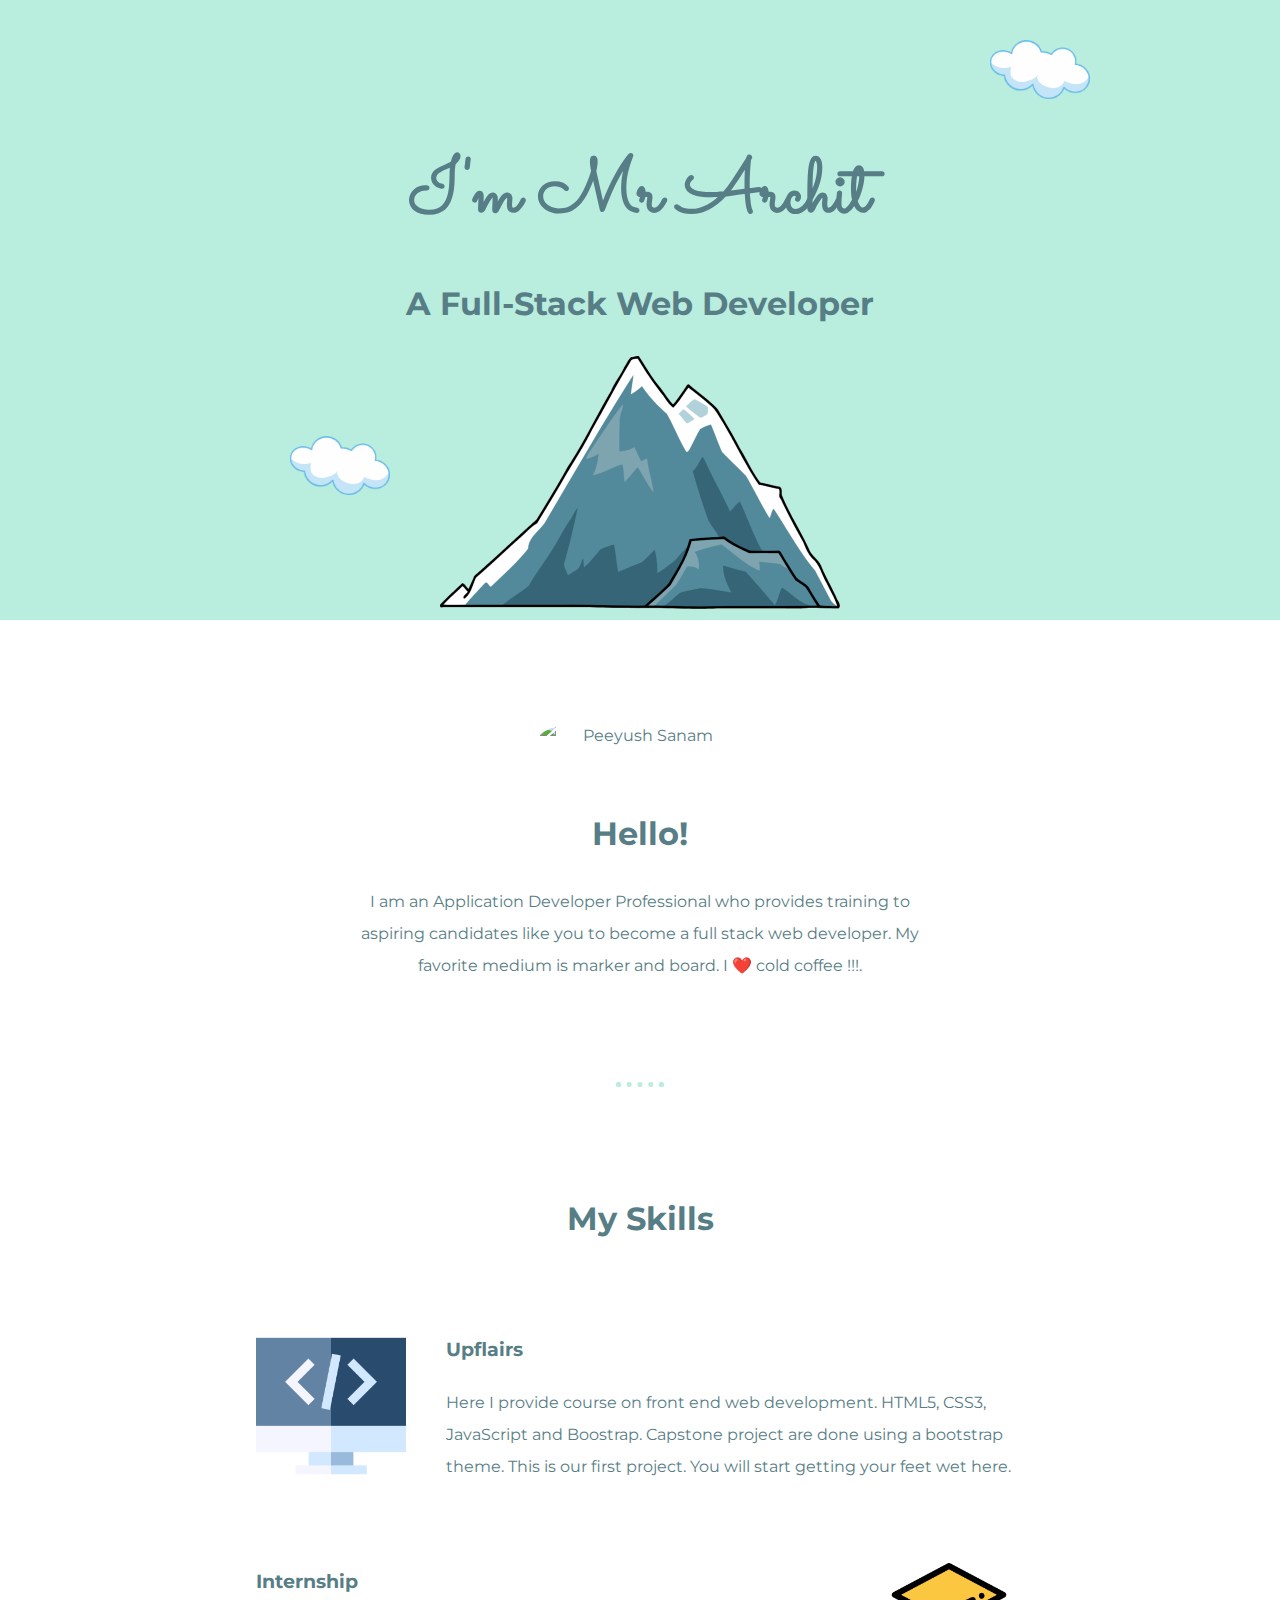
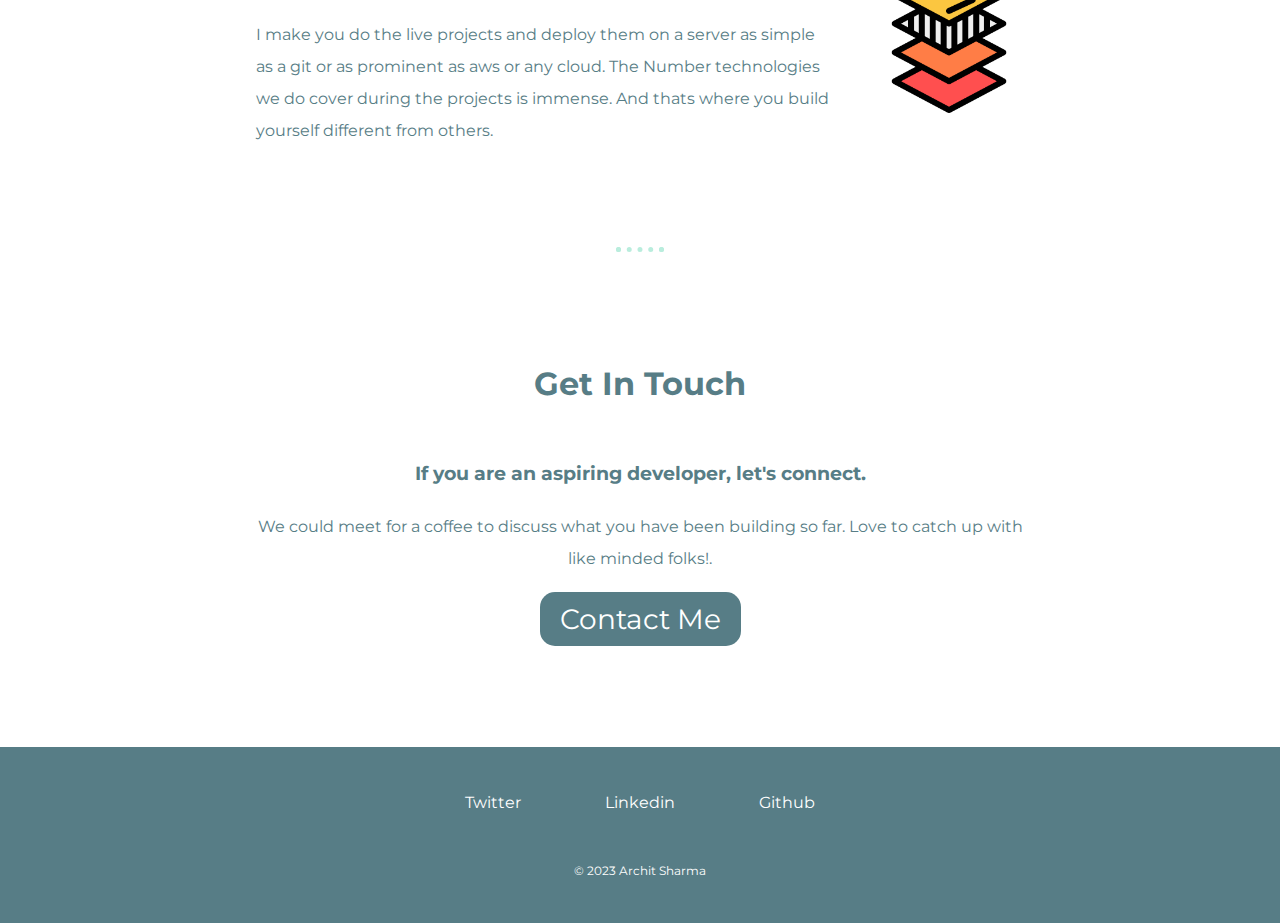
==== index.html @ 3e39caf6 "tr1" ====
<!DOCTYPE html>
<html lang="en">
<head>
    <meta charset="UTF-8">
    <title>Peeyush Sanam</title>
    <link rel="preconnect" href="https://fonts.googleapis.com">
    <link rel="preconnect" href="https://fonts.gstatic.com" crossorigin>
    <link href="https://fonts.googleapis.com/css2?family=Dancing+Script&family=Lato&family=Montserrat&family=Sacramento&display=swap" rel="stylesheet">

    <link rel="stylesheet" href="css/style.css">
</head>
<body>
    <div class="top-section">

        <img src="images/cloud.png" class="top-cloud" alt="cloud">

        <h1 class="heading">I'm Mr Archit</h1>
        <h2>A Full-Stack Web Developer</h3>
        
        <img src="images/cloud.png" class="bottom-cloud" alt="cloud">
        <img src="images/mountain.png" class="mountain" alt="mountain">
    </div>

    <div class="middle-section">
        <img class = "profile-pic" src="C:\Users\asus\Documents\FSD-master (1)\FSD-master\day8_a\images\archit image 1.jpg" alt="Peeyush Sanam">
    
        <h2>Hello!</h2>
        <p class="intro">I am an Application Developer Professional 
            who provides training to aspiring candidates 
            like you to become a full stack web developer. 
            My favorite medium is marker and board. 
            I ❤️ cold coffee !!!.
        </p>

        <hr>

        <h2 class="my-skills">My Skills</h2>

        <div class="skill-row">
            <img class="skill-image left" src="images/code.png" alt="code">
            <h3>Upflairs</h3>
            <p>Here I provide course on front end web development. 
                HTML5, CSS3, JavaScript and Boostrap. 
                Capstone project are done using a bootstrap theme. 
                This is our first project. You 
                will start getting your feet wet here.
            </p>
        </div>
        
        <div class="skill-row">
            <img class="skill-image right" src="images/layout.png" alt="layout">
            <h3>Internship</h3>
            <p>I make you do the live projects and deploy them on 
                a server as simple as a git or as prominent as aws 
                or any cloud. The Number technologies we do cover 
                during the projects is immense. And thats where 
                you build yourself different from others.
            </p>
        </div>
        
        <hr>

        <h2>Get In Touch</h2>
        <h3>If you are an aspiring developer, let's connect.</h3>
        <p>We could meet for a coffee to discuss what you have been building so far.
            Love to catch up with like minded folks!.</p>

        <a class="contact" href="mailto:peeyush@upflairs.in">Contact Me</a>

    </div>

    <div class="bottom-section">
        <div class="social">
            <a class="social-link" href="https://twitter.com/sanampeeyush" target="_blank">Twitter</a>
            <a class="social-link" href="https://linkedin.com/in/sanampeeyush" target="_blank">Linkedin</a>
            <a class="social-link" href="https://github.com/sanampeeyush" target="_blank">Github</a>
        </div>

        <p class="copyright">© 2023 Archit Sharma</p>

    </div>

    
    
</body>
</html>
---- css/style.css ----
/* defining the global variables */
:root{
    --primaryColor: #577D86;
    --primaryAccentColor: #5caec0;
    --backgroundColor: #B9EDDD;
    --myTitleFont:'Dancing Script', cursive;
    --titleFont:'Sacramento', cursive;
    --fontDefaultTextFont: 'Lato', sans-serif;
    --fontDefaultHeading: 'Montserrat', sans-serif; 
}

/* main css */

body{
    margin: 0px;
    color: var(--primaryColor);
    font-family: var(--fontDefaultHeading);
    line-height: 2;
}

h2 {
    font-family: var(--fontDefaultHeading);
    margin: 0;
    font-size: 2.00rem;  /* 1em = 16px */
    padding-bottom: 20px;
}

hr{
    margin-top: 100px;
    margin-bottom: 100px;
    border: dotted var(--backgroundColor) 5px;
    border-bottom: none;
    width: 5%;
}

a{
    text-decoration: none;
    color: white;
}


.top-section{
    background-color: var(--backgroundColor);
    text-align: center;
    padding-top: 120px;
}

.middle-section{
    margin: 50px auto 100px auto;
    text-align: center;
    width: 60%;
}

.bottom-section{
    margin: 0px auto;    
    text-align: center;
    background-color: var(--primaryColor);
}


.heading {
    font-family: var(--titleFont);
    font-size: 4.75rem;    
    margin: 0;
}

.top-cloud{
    position: absolute;
    margin-block-start: -80px;
    margin-left: 350px;
    width: 100px;
}
.bottom-cloud{
    position: absolute;
    margin-block-start: 80px;
    margin-left: -150px;
    width: 100px;
}
.mountain{
    width: 400px;
}
.profile-pic{
    border-radius: 100%;
    width: 200px;
    margin: 100px auto 50px auto; /* TRBL */
    display: block;
}

.intro{
    width: 75%;
    margin: auto;
}

.skill-image{
    width: 150px;
}

.my-skills{
    margin-bottom: 60px;
}

.left{
    float: left;
    margin-right: 40px;
}

.right{
    float: right;
    margin-left: 40px;
}

.skill-row{
    text-align: left;
    margin-bottom: 80px;
}

.contact{
    background-color: var(--primaryColor);
    font-size: 1.75rem;
    padding: 10px 20px;
    border-radius: 15px;
}

.contact:hover{
    background-color: var(--primaryAccentColor);
}

.social{
    padding:40px 0px;
}

.social-link{
    margin: 0px 40px;
}

.social-link:hover{
    color: var(--backgroundColor);
}

.copyright{
    margin: 0;
    padding-bottom: 40px;
    color: white;
    font-size: 0.75rem;
}

/* 
font-family: 'Dancing Script', cursive;
fon/docs/user-guide/hints/hint-detect-css-reflows/composite/t-family: 'Lato', sans-serif;
font-family: 'Montserrat', sans-serif; 
*/
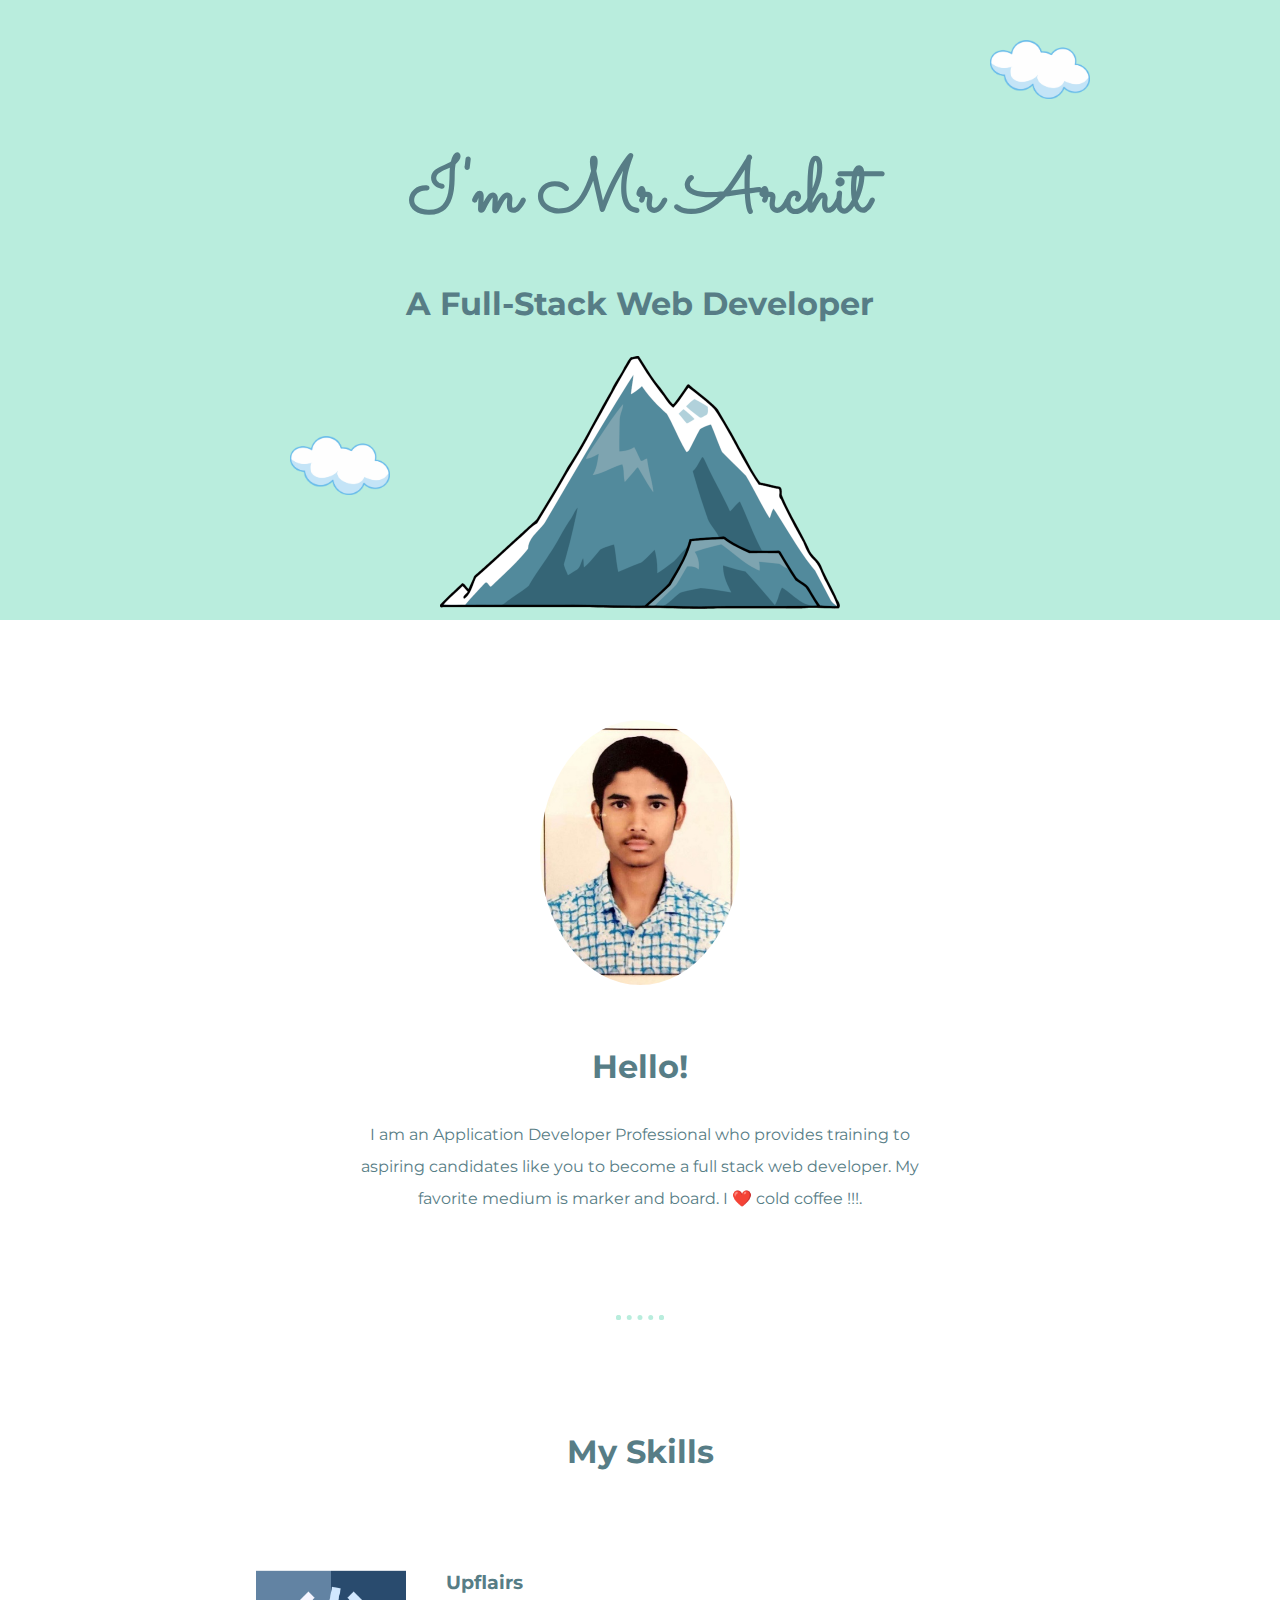
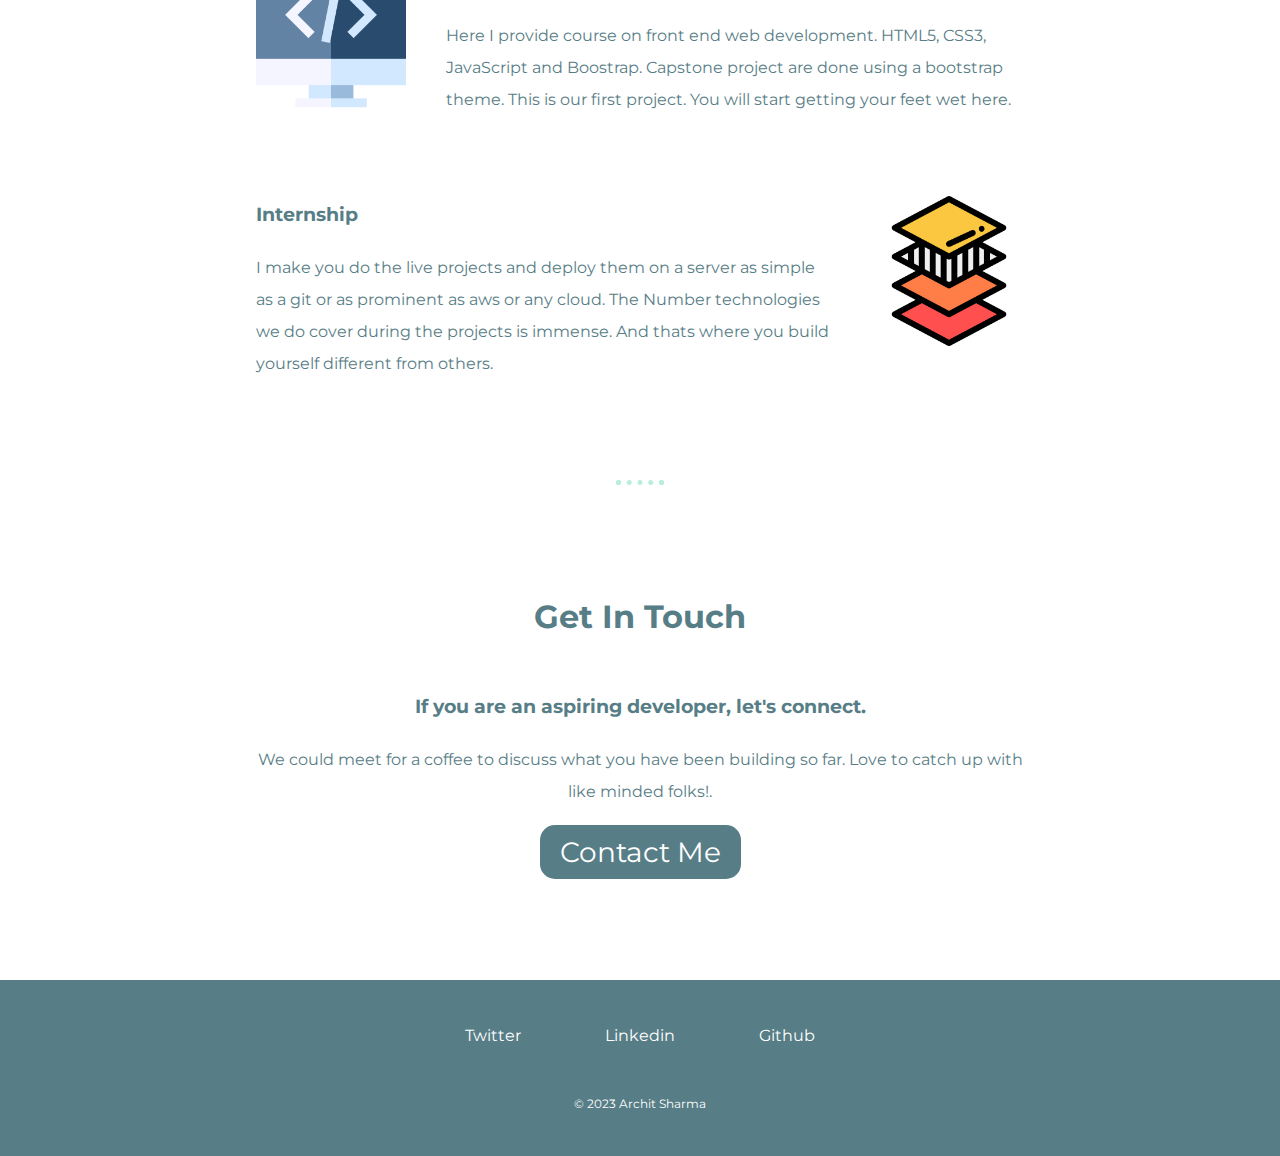
==== commit 30c1bd8b: "day10" ====
--- a/index.html
+++ b/index.html
@@ -2,7 +2,7 @@
 <html lang="en">
 <head>
     <meta charset="UTF-8">
-    <title>Peeyush Sanam</title>
+    <title>Archit Sharma</title>
     <link rel="preconnect" href="https://fonts.googleapis.com">
     <link rel="preconnect" href="https://fonts.gstatic.com" crossorigin>
     <link href="https://fonts.googleapis.com/css2?family=Dancing+Script&family=Lato&family=Montserrat&family=Sacramento&display=swap" rel="stylesheet">
@@ -22,7 +22,7 @@
     </div>
 
     <div class="middle-section">
-        <img class = "profile-pic" src="C:\Users\asus\Documents\FSD-master (1)\FSD-master\day8_a\images\archit image 1.jpg" alt="Peeyush Sanam">
+        <img class = "profile-pic" src="images\archit image 1.jpg" alt="Peeyush Sanam">
     
         <h2>Hello!</h2>
         <p class="intro">I am an Application Developer Professional 
@@ -65,7 +65,7 @@
         <p>We could meet for a coffee to discuss what you have been building so far.
             Love to catch up with like minded folks!.</p>
 
-        <a class="contact" href="mailto:peeyush@upflairs.in">Contact Me</a>
+        <a class="contact" href="mailto:architsharma.cse24@jecrc.ac.in">Contact Me</a>
 
     </div>
 
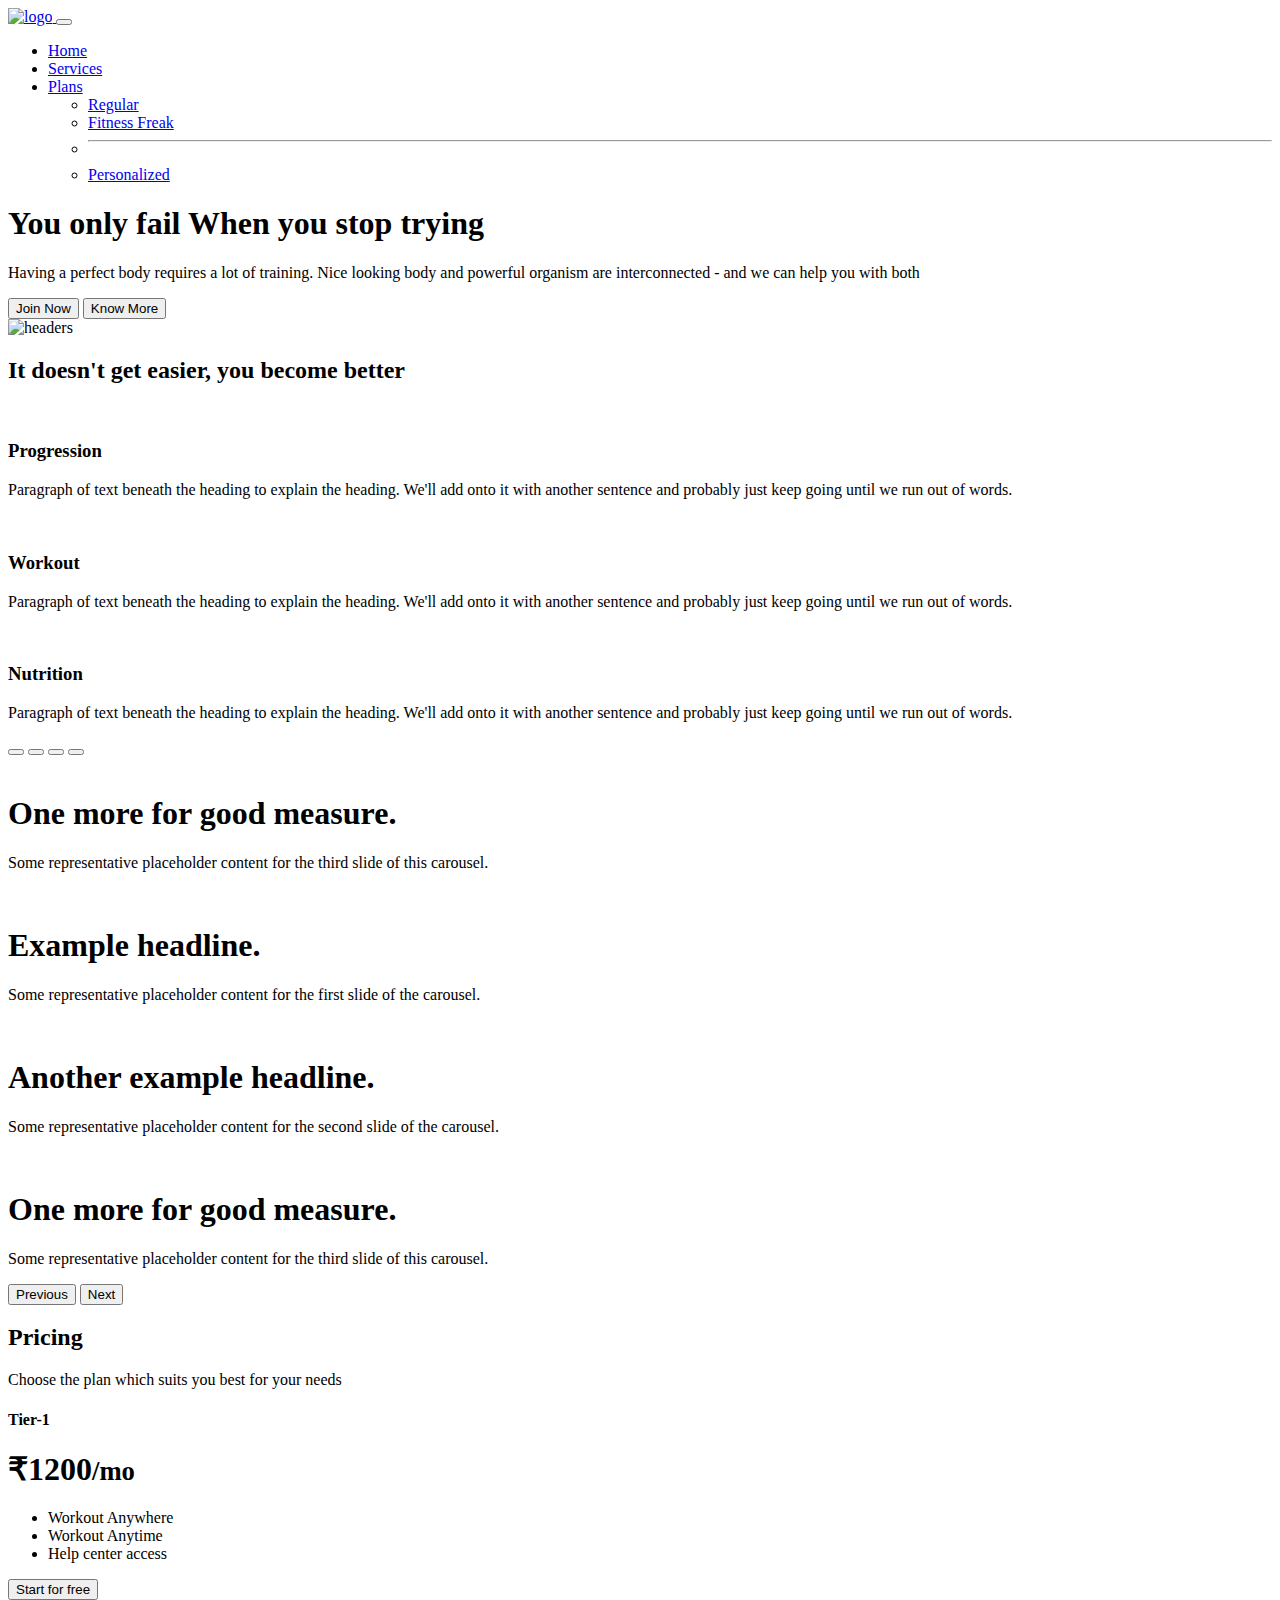
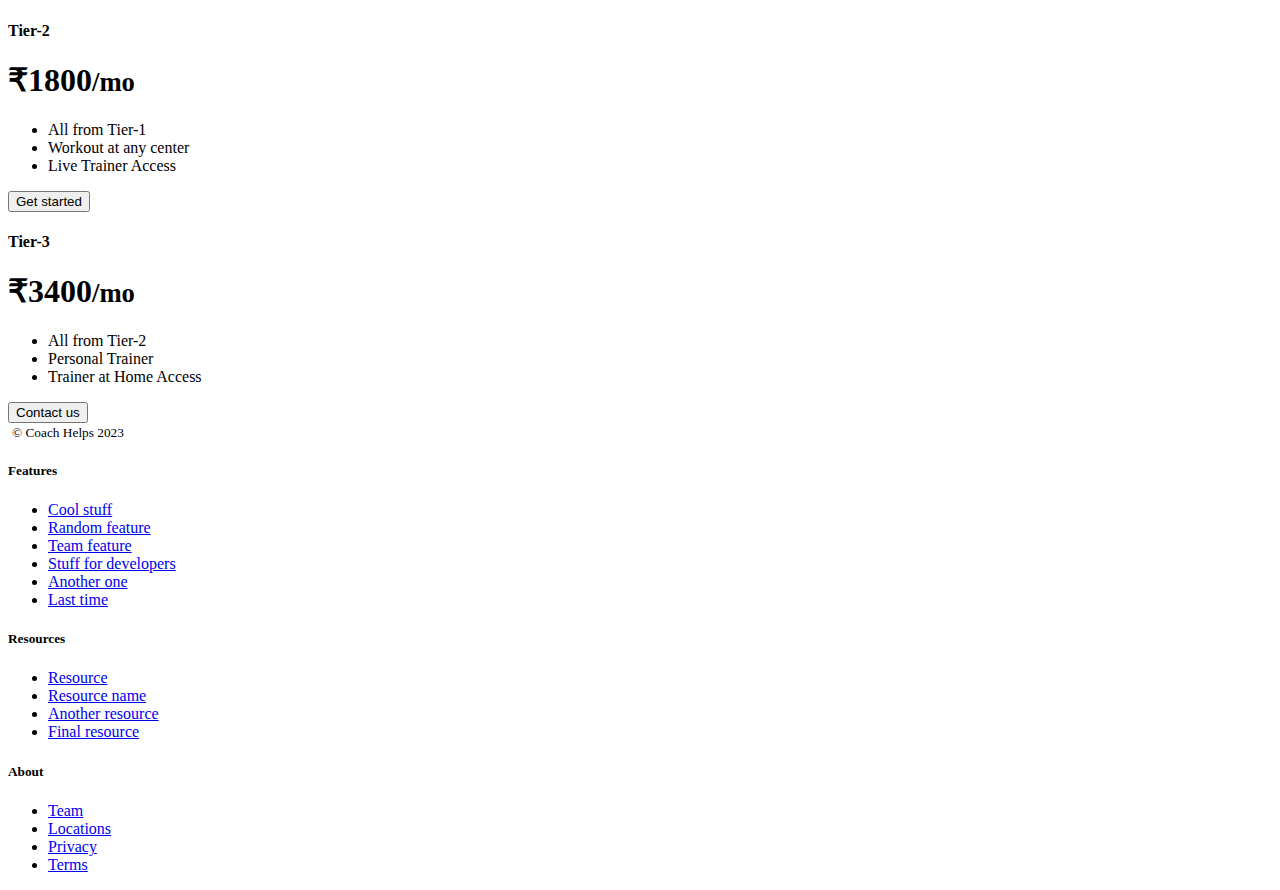
==== commit d78e592c: "bhar" ====
--- a/index.html
+++ b/index.html
@@ -2,85 +2,267 @@
 <html lang="en">
 <head>
     <meta charset="UTF-8">
-    <title>Archit Sharma</title>
-    <link rel="preconnect" href="https://fonts.googleapis.com">
-    <link rel="preconnect" href="https://fonts.gstatic.com" crossorigin>
-    <link href="https://fonts.googleapis.com/css2?family=Dancing+Script&family=Lato&family=Montserrat&family=Sacramento&display=swap" rel="stylesheet">
-
+    <meta http-equiv="X-UA-Compatible" content="IE=edge">
+    <meta name="viewport" content="width=device-width, initial-scale=1.0">
+    <link rel="shortcut icon" href="css/weight.png" type="image/x-icon">
+    <link href="https://cdn.jsdelivr.net/npm/bootstrap@5.3.0-alpha3/dist/css/bootstrap.min.css" rel="stylesheet" integrity="sha384-KK94CHFLLe+nY2dmCWGMq91rCGa5gtU4mk92HdvYe+M/SXH301p5ILy+dN9+nJOZ" crossorigin="anonymous">
     <link rel="stylesheet" href="css/style.css">
+    <title>Coach Helps</title>
 </head>
 <body>
-    <div class="top-section">
-
-        <img src="images/cloud.png" class="top-cloud" alt="cloud">
-
-        <h1 class="heading">I'm Mr Archit</h1>
-        <h2>A Full-Stack Web Developer</h3>
-        
-        <img src="images/cloud.png" class="bottom-cloud" alt="cloud">
-        <img src="images/mountain.png" class="mountain" alt="mountain">
-    </div>
-
-    <div class="middle-section">
-        <img class = "profile-pic" src="images\archit image 1.jpg" alt="Peeyush Sanam">
-    
-        <h2>Hello!</h2>
-        <p class="intro">I am an Application Developer Professional 
-            who provides training to aspiring candidates 
-            like you to become a full stack web developer. 
-            My favorite medium is marker and board. 
-            I ❤️ cold coffee !!!.
-        </p>
-
-        <hr>
-
-        <h2 class="my-skills">My Skills</h2>
-
-        <div class="skill-row">
-            <img class="skill-image left" src="images/code.png" alt="code">
-            <h3>Upflairs</h3>
-            <p>Here I provide course on front end web development. 
-                HTML5, CSS3, JavaScript and Boostrap. 
-                Capstone project are done using a bootstrap theme. 
-                This is our first project. You 
-                will start getting your feet wet here.
-            </p>
-        </div>
-        
-        <div class="skill-row">
-            <img class="skill-image right" src="images/layout.png" alt="layout">
-            <h3>Internship</h3>
-            <p>I make you do the live projects and deploy them on 
-                a server as simple as a git or as prominent as aws 
-                or any cloud. The Number technologies we do cover 
-                during the projects is immense. And thats where 
-                you build yourself different from others.
-            </p>
-        </div>
-        
-        <hr>
-
-        <h2>Get In Touch</h2>
-        <h3>If you are an aspiring developer, let's connect.</h3>
-        <p>We could meet for a coffee to discuss what you have been building so far.
-            Love to catch up with like minded folks!.</p>
-
-        <a class="contact" href="mailto:architsharma.cse24@jecrc.ac.in">Contact Me</a>
-
-    </div>
-
-    <div class="bottom-section">
-        <div class="social">
-            <a class="social-link" href="https://twitter.com/sanampeeyush" target="_blank">Twitter</a>
-            <a class="social-link" href="https://linkedin.com/in/sanampeeyush" target="_blank">Linkedin</a>
-            <a class="social-link" href="https://github.com/sanampeeyush" target="_blank">Github</a>
-        </div>
-
-        <p class="copyright">© 2023 Archit Sharma</p>
-
-    </div>
-
-    
-    
+    <nav class="navbar navbar-expand-lg navbar-light bg-light">
+        <div class="container">
+          <a class="navbar-brand" href="#">
+            <img class="logo" src="images/gym.png" alt="logo">
+          </a>
+          <button class="navbar-toggler" type="button" data-bs-toggle="collapse" data-bs-target="#navbarSupportedContent" aria-controls="navbarSupportedContent" aria-expanded="false" aria-label="Toggle navigation">
+            <span class="navbar-toggler-icon"></span>
+          </button>
+          <div class="collapse navbar-collapse" id="navbarSupportedContent">
+            <ul class="navbar-nav me-auto mb-2 mb-lg-0">
+              <li class="nav-item">
+                <a class="nav-link active" aria-current="page" href="#">Home</a>
+              </li>
+              <li class="nav-item">
+                <a class="nav-link" href="#">Services</a>
+              </li>
+              <li class="nav-item dropdown">
+                <a class="nav-link dropdown-toggle" href="#" id="navbarDropdown" role="button" data-bs-toggle="dropdown" aria-expanded="false">
+                  Plans
+                </a>
+                <ul class="dropdown-menu" aria-labelledby="navbarDropdown">
+                  <li><a class="dropdown-item" href="#">Regular</a></li>
+                  <li><a class="dropdown-item" href="#">Fitness Freak</a></li>
+                  <li><hr class="dropdown-divider"></li>
+                  <li><a class="dropdown-item" href="#">Personalized</a></li>
+                </ul>
+              </li>              
+            </ul>
+            <!-- <form class="d-flex">
+              <input class="form-control me-2" type="search" placeholder="Search" aria-label="Search">
+              <button class="btn btn-outline-dark" type="submit">Search</button>
+            </form> -->
+          </div>
+        </div>
+    </nav>
+    
+
+    <div class="container">
+      <div class="row p-4 pb-0 pe-lg-0 pt-lg-5 align-items-center rounded-bottom-3 border-bottom shadow-lg">
+        <div class="col-lg-7 p-3 p-lg-5 pt-lg-3">
+          <h1 class="display-4 fw-bold lh-1">You only fail When you stop trying</h1>
+          <p class="lead">
+            Having a perfect body requires a lot of training. 
+            Nice looking body and powerful organism are interconnected - 
+            and we can help you with both
+          </p>
+          <div class="d-grid gap-2 d-md-flex justify-content-md-start mb-4 mb-lg-3">
+              <button type="button" class="btn btn-dark btn-lg px-4 me-md-2 fw-bold">Join Now</button>
+              <button type="button" class="btn btn-outline-secondary btn-lg px-4">Know More</button>
+          </div>
+        </div>
+        <div class="col-lg-4 offset-lg-1 p-0 overflow-hidden shadow-lg rounded-bottom-3">
+            <img class="rounded-lg-3" src="images/header-images.jpeg" alt="headers" width="720">
+        </div>
+      </div>
+    </div>
+    
+    <div class="container px-4 py-5" id="hanging-icons">
+      <h2 class="pb-2 text-center border-bottom">It doesn't get easier, you become better</h2>
+      <div class="row g-4 py-5 row-cols-1 row-cols-lg-3">
+        <div class="col d-flex align-items-start">
+          <div class="icon-square text-body-emphasis bg-body-secondary d-inline-flex align-items-center justify-content-center fs-4 flex-shrink-0 me-3">
+            <img class="p-1" src="images/stopwatch-svgrepo-com.svg" width="40px" alt=""/>
+          </div>
+          <div>
+            <h3 class="fs-2">Progression</h3>
+            <p>Paragraph of text beneath the heading to explain the heading. We'll add onto it with another sentence and probably just keep going until we run out of words.</p>
+          </div>
+        </div>
+        <div class="col d-flex align-items-start">
+          <div class="icon-square text-body-emphasis bg-body-secondary d-inline-flex align-items-center justify-content-center fs-4 flex-shrink-0 me-3">
+            <img class="p-1" src="images/gym-workout-svgrepo-com.svg" width="40px" alt=""/>
+          </div>
+          <div>
+            <h3 class="fs-2">Workout</h3>
+            <p>Paragraph of text beneath the heading to explain the heading. We'll add onto it with another sentence and probably just keep going until we run out of words.</p>
+          </div>
+        </div>
+        <div class="col d-flex align-items-start">
+          <div class="icon-square text-body-emphasis bg-body-secondary d-inline-flex align-items-center justify-content-center fs-4 flex-shrink-0 me-3">
+            <img class="p-1" src="images/sports-energy-svgrepo-com.svg" width="40px" alt=""/>
+          </div>
+          <div>
+            <h3 class="fs-2">Nutrition</h3>
+            <p>Paragraph of text beneath the heading to explain the heading. We'll add onto it with another sentence and probably just keep going until we run out of words.</p>
+          </div>
+        </div>
+      </div>
+    </div>
+
+    
+    <div id="myCarousel" class="container carousel slide" data-bs-ride="carousel">
+      <div class="carousel-indicators">
+        <button type="button" data-bs-target="#myCarousel" data-bs-slide-to="0" class="active" aria-label="Slide 1" aria-current="true"></button>
+        <button type="button" data-bs-target="#myCarousel" data-bs-slide-to="1" aria-label="Slide 2" class=""></button>
+        <button type="button" data-bs-target="#myCarousel" data-bs-slide-to="2" aria-label="Slide 3" class=""></button>
+        <button type="button" data-bs-target="#myCarousel" data-bs-slide-to="3" aria-label="Slide 4" class=""></button>
+      </div>
+      <div class="carousel-inner">
+        <div class="carousel-item active">
+          <img src="images/home-gym-ideas-hbx020122inspoopener-002-1645113976.jpeg" class="slider-image" alt="">
+          <div class="container">
+            <div class="carousel-caption text-end">
+              <h1>One more for good measure.</h1>
+              <p>Some representative placeholder content for the third slide of this carousel.</p>
+            </div>
+          </div>
+        </div>
+        <div class="carousel-item">
+          <img src="images/people-running-on-a-treadmill-in-health-club-royalty-free-image-478859478-1534780309.jpeg"  class="slider-image" alt="">
+          <div class="container">
+            <div class="carousel-caption text-start">
+              
+              <h1>Example headline.</h1>
+              <p>Some representative placeholder content for the first slide of the carousel.</p>
+              
+            </div>
+          </div>
+        </div>
+        <div class="carousel-item">
+          <img src="images/pexels-william-choquette-1954524.jpg"  class="slider-image" alt="">
+          <div class="container">
+            <div class="carousel-caption">
+              <h1>Another example headline.</h1>
+              <p>Some representative placeholder content for the second slide of the carousel.</p>
+              
+            </div>
+          </div>
+        </div>
+        <div class="carousel-item">
+          <img src="images/70246813.webp" class="slider-image" alt="">
+          <div class="container">
+            <div class="carousel-caption text-end">
+              <h1>One more for good measure.</h1>
+              <p>Some representative placeholder content for the third slide of this carousel.</p>
+            </div>
+          </div>
+        </div>
+      </div>
+      <button class="carousel-control-prev" type="button" data-bs-target="#myCarousel" data-bs-slide="prev">
+        <span class="carousel-control-prev-icon" aria-hidden="true"></span>
+        <span class="visually-hidden">Previous</span>
+      </button>
+      <button class="carousel-control-next" type="button" data-bs-target="#myCarousel" data-bs-slide="next">
+        <span class="carousel-control-next-icon" aria-hidden="true"></span>
+        <span class="visually-hidden">Next</span>
+      </button>
+    </div>
+
+    
+    <div class="container py-3">
+      <div class="pricing-header p-3 pb-md-4 mx-auto text-center my-4">
+        <!-- <h1 class="display-4 fw-normal">Pricing</h1> -->
+        <h2 class="pb-2 text-center ">Pricing</h2>
+        <p class="fs-5 text-muted">Choose the plan which suits you best for your needs</p>
+      </div>
+    
+      <main>
+        <div class="row row-cols-1 row-cols-md-3 mb-3 text-center">
+          <div class="col">
+            <div class="card mb-4 rounded-3 shadow-sm">
+              <div class="card-header py-3">
+                <h4 class="my-0 fw-normal">Tier-1</h4>
+              </div>
+              <div class="card-body">
+                <h1 class="card-title pricing-card-title">₹1200<small class="text-muted fw-light">/mo</small></h1>
+                <ul class="list-unstyled mt-3 mb-4">
+                  <li>Workout Anywhere</li>
+                  <li>Workout Anytime</li>                  
+                  <li>Help center access</li>
+                </ul>
+                <button type="button" class="w-100 btn btn-lg btn-outline-dark">Start for free</button>
+              </div>
+            </div>
+          </div>
+          <div class="col">
+            <div class="card mb-4 rounded-3 shadow-sm">
+              <div class="card-header py-3">
+                <h4 class="my-0 fw-normal">Tier-2</h4>
+              </div>
+              <div class="card-body">
+                <h1 class="card-title pricing-card-title">₹1800<small class="text-muted fw-light">/mo</small></h1>
+                <ul class="list-unstyled mt-3 mb-4">
+                  <li>All from Tier-1</li>
+                  <li>Workout at any center</li>
+                  <li>Live Trainer Access</li>
+                </ul>
+                <button type="button" class="w-100 btn btn-lg btn-dark">Get started</button>
+              </div>
+            </div>
+          </div>
+          <div class="col">
+            <div class="card mb-4 rounded-3 shadow-sm border-dark">
+              <div class="card-header py-3 text-white bg-dark border-dark">
+                <h4 class="my-0 fw-normal">Tier-3</h4>
+              </div>
+              <div class="card-body">
+                <h1 class="card-title pricing-card-title">₹3400<small class="text-muted fw-light">/mo</small></h1>
+                <ul class="list-unstyled mt-3 mb-4">
+                  <li>All from Tier-2</li>
+                  <li>Personal Trainer</li>
+                  <li>Trainer at Home Access</li>
+                </ul>
+                <button type="button" class="w-100 btn btn-lg btn-dark">Contact us</button>
+              </div>
+            </div>
+          </div>
+        </div>
+    
+    
+      
+    </div>
+
+    <div class="container py-3">
+      <footer class="pt-4 my-md-5 pt-md-5 border-top">
+        <div class="row">
+          <div class="col-12 col-md">
+            <img class="mb-2" src="images/gym.png" alt="" width="120">
+            <small class="d-block mb-3 text-muted">© Coach Helps 2023</small>
+          </div>
+          <div class="col-6 col-md">
+            <h5>Features</h5>
+            <ul class="list-unstyled text-small">
+              <li class="mb-1"><a class="link-secondary text-decoration-none" href="#">Cool stuff</a></li>
+              <li class="mb-1"><a class="link-secondary text-decoration-none" href="#">Random feature</a></li>
+              <li class="mb-1"><a class="link-secondary text-decoration-none" href="#">Team feature</a></li>
+              <li class="mb-1"><a class="link-secondary text-decoration-none" href="#">Stuff for developers</a></li>
+              <li class="mb-1"><a class="link-secondary text-decoration-none" href="#">Another one</a></li>
+              <li class="mb-1"><a class="link-secondary text-decoration-none" href="#">Last time</a></li>
+            </ul>
+          </div>
+          <div class="col-6 col-md">
+            <h5>Resources</h5>
+            <ul class="list-unstyled text-small">
+              <li class="mb-1"><a class="link-secondary text-decoration-none" href="#">Resource</a></li>
+              <li class="mb-1"><a class="link-secondary text-decoration-none" href="#">Resource name</a></li>
+              <li class="mb-1"><a class="link-secondary text-decoration-none" href="#">Another resource</a></li>
+              <li class="mb-1"><a class="link-secondary text-decoration-none" href="#">Final resource</a></li>
+            </ul>
+          </div>
+          <div class="col-6 col-md">
+            <h5>About</h5>
+            <ul class="list-unstyled text-small">
+              <li class="mb-1"><a class="link-secondary text-decoration-none" href="#">Team</a></li>
+              <li class="mb-1"><a class="link-secondary text-decoration-none" href="#">Locations</a></li>
+              <li class="mb-1"><a class="link-secondary text-decoration-none" href="#">Privacy</a></li>
+              <li class="mb-1"><a class="link-secondary text-decoration-none" href="#">Terms</a></li>
+            </ul>
+          </div>
+        </div>
+      </footer>
+    </div>
+
+    <script src="https://cdn.jsdelivr.net/npm/bootstrap@5.3.0-alpha3/dist/js/bootstrap.bundle.min.js" integrity="sha384-ENjdO4Dr2bkBIFxQpeoTz1HIcje39Wm4jDKdf19U8gI4ddQ3GYNS7NTKfAdVQSZe" crossorigin="anonymous"></script>
 </body>
 </html>